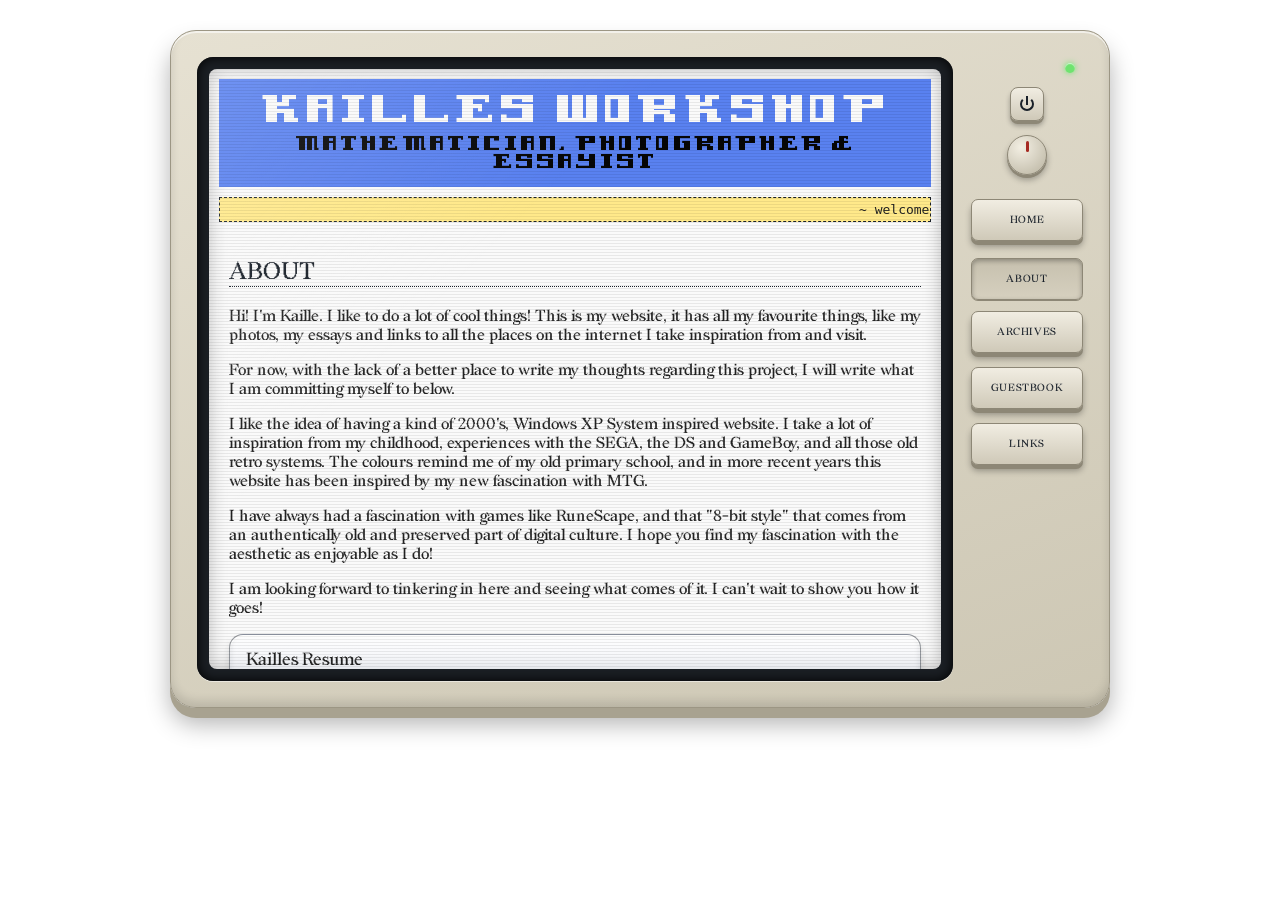
==== about.html @ 294097de "Archive Overhaul v1.0" ====
<!DOCTYPE html>
<html lang="en">
  <head>
    <meta charset="UTF-8">
    <meta name="viewport" content="width=device-width, initial-scale=1">
    <title>About - KAILLES WORKSHOP</title>
    <script>try{var s=localStorage.getItem("dark-mode");if(s==="1")document.documentElement.classList.add("dark");var o=localStorage.getItem("screen-off");if(o==="1")document.documentElement.classList.add("off");}catch(e){}</script>
    <link rel="stylesheet" href="style.css">
    <script src="script.js"></script>
  </head>
  <body>

    <div id="monitor">

      <div id="bezel">
        <div id="page">

          <div id="header">
            <h1>KAILLES WORKSHOP</h1>
            <p class="tagline">mathematician, photographer &amp; essayist</p>
          </div>

          <marquee>~ welcome to my corner of the internet ~ under construction ~ please stand by for further instructions ~</marquee>

          <div id="main">
          <h2>ABOUT</h2>
          <p>Hi! I'm Kaille. I like to do a lot of cool things!
              This is my website, it has all my favourite things, like my photos, my essays
              and links to all the places on the internet I take inspiration from and visit.
            </p>

            <p>
              For now, with the lack of a better place to write my thoughts regarding this project,
              I will write what I am committing myself to below.
            </p>

            <p>
              I like the idea of having a kind of 2000's, Windows XP System inspired website. I take a lot of
              inspiration from my childhood, experiences with the SEGA, the DS and GameBoy, and all those
              old retro systems. The colours remind me of my old primary school, and in more recent years
              this website has been inspired by my new fascination with MTG.
            </p>

            <p>
              I have always had a fascination with games like RuneScape, and that "8-bit style" that
              comes from an authentically old and preserved part of digital culture. I hope you find
              my fascination with the aesthetic as enjoyable as I do!
            </p>

            <p>
              I am looking forward to tinkering in here and seeing what comes of it. I can't wait
              to show you how it goes!
            </p>


            <div class="card">
  <h3 class="card-title">Kailles Resume</h3>
  <p class="card-desc">Check out my resume</p>
  <div class="card-foot">
    <a class="card-file" href="files/Kaille-Giitsidis-Resume.pdf" download>Kaille-Giitsidis-Resume.pdf</a>
    <a class="card-view" href="files/Kaille-Giitsidis-Resume.pdf" target="_blank" rel="noopener">VIEW</a>
  </div>
</div>


          <!-- Add more here. To start a new section, copy this:
          <h2>SECTION TITLE</h2>
          <p>Your text.</p>
          -->
        
          </div>

          <div id="footer">
            <p>&copy; 2026 Kaille Giitsidis</p>
          </div>

        </div>
      </div>

      <nav id="panel" aria-label="Main">
        <span class="light" aria-hidden="true"></span>
        <button type="button" id="power" aria-label="Screen power" aria-pressed="true"></button>
        <span class="knob" aria-hidden="true"></span>
        <a href="index.html">HOME</a>
        <a href="about.html" aria-current="page">ABOUT</a>
        <a href="archives.html">ARCHIVES</a>
        <a href="guestbook.html">GUESTBOOK</a>
        <a href="links.html">LINKS</a>
      </nav>

    </div>

  </body>
</html>
---- style.css ----
@font-face {
  font-family: 'LL Baguio';
  src: url('fonts/LL_BAGUIO.ttf') format('truetype');
  font-weight: normal;
  font-style: normal;
}

@font-face {
  font-family: 'Redaction 35';
  src: url('fonts/Redaction35-Regular.ttf') format('truetype');
  font-weight: normal;
  font-style: normal;
}

body {
  font-family: 'Redaction 35', Georgia, serif;
  font-weight: 400;
  color: #222;
  background: #ffffff;
  margin: 0;
  padding: 30px 20px;
  transition: background 0.25s ease, color 0.25s ease;
}

/* ---------- MONITOR CASING ---------- */

#monitor {
  display: flex;
  gap: 18px;
  box-sizing: border-box;
  max-width: 940px;
  margin: 0 auto;
  padding: 26px;
  background: linear-gradient(160deg, #e6e1d2 0%, #cdc7b4 100%);
  border: 1px solid #9c9684;
  border-radius: 26px;
  box-shadow:
    inset 0 2px 0 rgba(255, 255, 255, 0.6),
    inset 0 -6px 10px rgba(0, 0, 0, 0.12),
    0 10px 0 #a8a290,
    0 16px 24px rgba(0, 0, 0, 0.3);
  transition: background 0.25s ease, border-color 0.25s ease, box-shadow 0.25s ease;
}

/* the dark frame around the screen */
#bezel {
  flex: 1;
  min-width: 0;
  padding: 12px;
  background: #1b1f24;
  border-radius: 16px;
  box-shadow:
    inset 0 0 12px #000,
    0 1px 0 rgba(255, 255, 255, 0.5);
}

/* the screen itself: content scrolls in here */
#page {
  position: relative;
  height: 600px;
  overflow-y: auto;
  box-sizing: border-box;
  background: #fafafa;
  border-radius: 8px;
  padding: 10px;
  box-shadow: inset 0 0 18px rgba(0, 0, 0, 0.25);
  transition: background 0.25s ease;
}

/* ---------- SIDE PANEL (NAV BUTTONS) ---------- */

#panel {
  width: 112px;
  flex-shrink: 0;
  display: flex;
  flex-direction: column;
  align-items: stretch;
  gap: 14px;
  padding-top: 6px;
}

.light {
  align-self: flex-end;
  width: 10px;
  height: 10px;
  margin-right: 8px;
  border-radius: 50%;
  background: #6fe36f;
  box-shadow: 0 0 6px #6fe36f, inset 0 1px 1px rgba(255, 255, 255, 0.7);
}

.knob {
  align-self: center;
  width: 38px;
  height: 38px;
  margin-bottom: 10px;
  border-radius: 50%;
  background: radial-gradient(circle at 35% 30%, #f3efe3, #b9b3a0);
  border: 1px solid #8d8776;
  box-shadow: 0 3px 0 #8d8776, 0 5px 6px rgba(0, 0, 0, 0.3);
  position: relative;
  cursor: pointer;
  padding: 0;
  transition: background 0.2s ease, box-shadow 0.2s ease, transform 0.1s ease;
}

.knob::after {
  content: '';
  position: absolute;
  left: 50%;
  top: 5px;
  width: 3px;
  height: 11px;
  margin-left: -1.5px;
  background: #a62a22;
  border-radius: 2px;
  transition: background 0.2s ease;
}

.knob:hover {
  background: radial-gradient(circle at 35% 30%, #fbf9f2, #cfc9b8);
}

/* knob held/pressed: depresses and red line turns black */
.knob:active,
.knob.pressed {
  transform: translateY(2px);
  box-shadow: 0 1px 0 #8d8776, inset 0 2px 4px rgba(0, 0, 0, 0.3);
}

.knob:active::after,
.knob.pressed::after {
  background: #000;
}

/* when dark mode is on, the knob's line stays black */
.dark .knob::after {
  background: #000;
}

.knob:focus-visible {
  outline: 3px solid #5981f0;
  outline-offset: 3px;
}

#panel a {
  display: block;
  padding: 14px 4px;
  text-align: center;
  font-family: 'Redaction 35', Helvetica, Arial, sans-serif;
  font-size: 0.65rem;
  letter-spacing: 0.06em;
  color: #192029;
  text-decoration: none;
  background: linear-gradient(#f1ede2, #cfc9b8);
  border: 1px solid #8d8776;
  border-radius: 7px;
  box-shadow: 0 4px 0 #8d8776, 0 6px 6px rgba(0, 0, 0, 0.3);
}

#panel a:hover {
  background: linear-gradient(#fbf9f2, #d9d3c2);
}

#panel a:active,
#panel a.pressed,
#panel a[aria-current="page"] {
  transform: translateY(3px);
  background: linear-gradient(#c6c0ae, #d6d0bf);
  box-shadow: 0 1px 0 #8d8776, inset 0 2px 5px rgba(0, 0, 0, 0.3);
}

#panel a:focus-visible {
  outline: 3px solid #5981f0;
  outline-offset: 3px;
}

/* ---------- SCREEN CONTENT ---------- */

#header {
  text-align: center;
  background: #5981f0;
  color: #fafafa;
  padding: 15px;
  overflow-wrap: anywhere;
}

#header h1 {
  color: #fafafa;
  margin: 0;
  font-size: clamp(1rem, 6vw, 2rem);
}

h1 {
  font-family: 'LL Baguio', Helvetica, Arial, sans-serif;
  font-synthesis: none;
  font-weight: normal;
  text-transform: uppercase;
  letter-spacing: 0.2em;
}

.tagline {
  font-family: 'LL Baguio', Helvetica, Arial, sans-serif;
  font-synthesis: none;
  font-style: normal;
  color: #060606;
  letter-spacing: 0.2em;
  text-transform: uppercase;
  margin: 5px 0 0 0;
  font-size: clamp(0.6rem, 3vw, 1rem);
}

marquee {
  background: #ffe98a;
  border: 1px dashed #192029;
  padding: 4px;
  margin: 10px 0;
  font-family: monospace;
}

#main {
  padding: 0 10px;
}

h2 {
  font-family: 'Redaction 35', Georgia, serif;
  font-synthesis: none;
  font-weight: normal;
  color: #192029;
  border-bottom: 1px dotted #192029;
}

a {
  color: #192029;
}


/*galley*/

#main img, #main iframe {
  max-width: 100%;
}

.gallery {
  columns: 2;
  column-gap: 24px;
}

.gallery figure {
  break-inside: avoid;
  margin: 0 0 24px 0;
  padding: 10px;
  background: #fff;
  border: 1px solid #192029;
  box-shadow: 3px 3px 0 #192029;
}

.gallery img {
  display: block;
  width: 100%;
  height: auto;
}

.gallery figcaption {
  font-family: monospace;
  font-size: 0.75rem;
  line-height: 1.4;
  margin-top: 8px;
}

html.dark .gallery figure {
  background: #111;
  border-color: #6a6a6a;
  box-shadow: 3px 3px 0 #6a6a6a;
}

#footer {
  text-align: center;
  font-size: 0.8em;
  border-top: 1px solid #192029;
  margin-top: 15px;
}

/* ---------- ARCHIVE TABS ---------- */

.tabs {
  display: flex;
  flex-wrap: wrap;
  gap: 4px;
  margin: 0 0 14px 0;
  padding: 0;
  border-bottom: 1px solid #192029;
  list-style: none;
}

.tabs li {
  margin: 0;
}

.tabs a {
  display: block;
  padding: 6px 12px;
  font-family: 'LL Baguio', Helvetica, Arial, sans-serif;
  font-size: 0.65rem;
  letter-spacing: 0.08em;
  text-decoration: none;
  text-transform: uppercase;
  color: #192029;
  background: #e3ded0;
  border: 1px solid #192029;
  border-bottom: none;
  border-radius: 6px 6px 0 0;
  margin-bottom: -1px;
}

.tabs a:hover {
  background: #f1ede2;
}

.tabs a[aria-current="page"] {
  background: #ffffff;
  font-weight: bold;
  padding-bottom: 7px;
}

/* ---------- GUESTBOOK PAGE ---------- */

.guestbook form {
  margin: 0 0 15px 0;
}

.guestbook label {
  display: block;
  margin-top: 10px;
}

.guestbook input[type="text"],
.guestbook textarea {
  width: 100%;
  box-sizing: border-box;
  font-family: inherit;
  font-size: 1rem;
  padding: 6px;
  border: 1px solid #192029;
  background: #fff;
  color: inherit;
}

.guestbook button {
  margin-top: 12px;
  font-family: inherit;
  font-size: 1rem;
  padding: 6px 14px;
  border: 1px solid #192029;
  background: #dfe9f1;
  color: #192029;
  cursor: pointer;
}

.guestbook button:hover {
  background: #fff;
}

.small {
  font-size: 0.8em;
}

.entry {
  border-bottom: 1px dotted #192029;
  padding: 8px 0;
}

.entry p {
  margin: 4px 0;
}

.back {
  margin: 0 0 10px 0;
  font-size: 0.9em;
}

/* ---------- POWER BUTTON ---------- */

#power {
  position: relative;
  align-self: center;
  width: 34px;
  height: 34px;
  padding: 0;
  cursor: pointer;
  background: linear-gradient(#f1ede2, #cfc9b8);
  border: 1px solid #8d8776;
  border-radius: 8px;
  box-shadow: 0 3px 0 #8d8776, 0 5px 5px rgba(0, 0, 0, 0.3);
}

#power::before {
  content: '';
  position: absolute;
  left: 50%;
  top: 50%;
  width: 14px;
  height: 14px;
  margin: -7px 0 0 -7px;
  box-sizing: border-box;
  border: 2px solid #192029;
  border-top-color: transparent;
  border-radius: 50%;
}

#power::after {
  content: '';
  position: absolute;
  left: 50%;
  top: 8px;
  width: 2px;
  height: 9px;
  margin-left: -1px;
  background: #192029;
}

#power:active {
  transform: translateY(2px);
  box-shadow: 0 1px 0 #8d8776, inset 0 2px 4px rgba(0, 0, 0, 0.3);
}

#power:focus-visible {
  outline: 3px solid #5981f0;
  outline-offset: 3px;
}

/* ---------- SCREEN EFFECTS ---------- */

#bezel {
  position: relative;
}

#bezel::after {
  content: '';
  position: absolute;
  inset: 12px;
  border-radius: 8px;
  pointer-events: none;
  background:
    repeating-linear-gradient(to bottom,
      rgba(0, 0, 0, 0.07) 0, rgba(0, 0, 0, 0.07) 1px,
      transparent 1px, transparent 3px),
    linear-gradient(135deg, rgba(255, 255, 255, 0.14), transparent 35%);
}

/* boot-up: faster now (0.25s) */
#page {
  animation: boot 0.25s ease-out;
}

@keyframes boot {
  0%   { transform: scale(0.6, 0.01); filter: brightness(3); }
  45%  { transform: scale(1, 0.01);   filter: brightness(3); }
  100% { transform: none;             filter: none; }
}

/* screen switched off with the power button */
.off #page {
  background: #0b0c0d;
  box-shadow: none;
  overflow: hidden;
}

.off #page > * {
  visibility: hidden;
}

.off #bezel::after {
  background: linear-gradient(135deg, rgba(255, 255, 255, 0.08), transparent 35%);
}

.off .light {
  background: #4a4f4a;
  box-shadow: none;
}

@media (prefers-reduced-motion: reduce) {
  #page {
    animation: none;
  }
}

/* ---------- DARK MODE ---------- */

/* whole web page behind the monitor */
.dark body {
  background: #000000;
  color: #d8d8d8;
}

/* monitor casing goes silvery grey */
.dark #monitor {
  background: linear-gradient(160deg, #b8bcc2 0%, #8d9197 100%);
  border-color: #4a4d52;
  box-shadow:
  inset 0 2px 0 rgba(255, 255, 255, 0.55),
  inset 0 -6px 10px rgba(0, 0, 0, 0.25),
  0 10px 0 #5f6368,
  0 16px 24px rgba(0, 0, 0, 0.6);
}

/* the screen content goes black */
.dark #page {
  background: #000000;
  color: #d8d8d8;
}

.dark #page h1,
.dark #page h2 {
  color: #e8e8e8;
}

.dark #page h2 {
  border-bottom-color: #6a6a6a;
}

.dark #page a {
  color: #9db8ff;
}

.dark #page #footer {
  border-top-color: #6a6a6a;
}

.dark #header {
  background: #1f2a4a;
}

.dark marquee {
  background: #3a3410;
  border-color: #e8e8e8;
  color: #f0e6a0;
}

.dark .tabs {
  border-bottom-color: #6a6a6a;
}

.dark .tabs a {
  color: #d8d8d8;
  background: #1a1a1a;
  border-color: #6a6a6a;
}

.dark .tabs a:hover {
  background: #2a2a2a;
}

.dark .tabs a[aria-current="page"] {
  background: #000000;
  color: #ffffff;
}

.dark .guestbook input[type="text"],
.dark .guestbook textarea {
  background: #111;
  color: #e8e8e8;
  border-color: #6a6a6a;
}

.dark .guestbook button {
  background: #1f2a4a;
  color: #e8e8e8;
  border-color: #6a6a6a;
}

.dark .guestbook button:hover {
  background: #2a3a5a;
}

.dark .entry {
  border-bottom-color: #6a6a6a;
}

/* ---------- PHONES ---------- */

@media (max-width: 700px) {
  body {
    padding: 12px 8px;
  }

  .gallery { columns: 1; }

  h1, .tagline {
    letter-spacing: 0.08em;
  }

  #monitor {
    flex-direction: column;
    padding: 14px;
    border-radius: 18px;
  }

  #page {
    height: 70vh;
  }

  #panel {
    width: auto;
    flex-direction: row;
    flex-wrap: wrap;
    align-items: center;
    justify-content: center;
    gap: 10px;
  }

  .light {
    display: none;
  }

  .knob {
    display: block;
    flex: none;
    width: 34px;
    height: 34px;
    margin: 0;
  }

  #power {
    flex: none;
  }

  #panel a {
    flex: 1 1 70px;
    padding: 10px 4px;
  }
}

/* ---- Shelf (books and films) ---- */
.shelf {
  display: grid;
  grid-template-columns: repeat(auto-fill, minmax(140px, 1fr));
  gap: 20px;
}

.item .cover {
  display: flex;
  align-items: center;
  justify-content: center;
  width: 100%;
  aspect-ratio: 2 / 3;
  box-sizing: border-box;
  object-fit: cover;
  border: 1px solid #192029;
  box-shadow: 3px 3px 0 #192029;
  background: #dfe9f1;
  font-family: monospace;
  font-size: 0.7rem;
  text-align: center;
}

.item p {
  margin: 4px 0 0 0;
}

.item-title {
  margin-top: 10px !important;
  font-weight: bold;
}

.item-by,
.item-meta,
.item-note {
  font-family: monospace;
  font-size: 0.75rem;
  line-height: 1.4;
}

html.dark .item .cover {
  background: #1f2a4a;
  border-color: #6a6a6a;
  box-shadow: 3px 3px 0 #6a6a6a;
}

@media (max-width: 700px) {
  .binder label { padding: 4px 8px; }
}

/* ---- Binder (horizontal tabs) ---- */
.binder {
  display: grid;
  grid-template-columns: repeat(4, auto) 1fr;  /* 4 tabs + filler */
  margin: 1em 0;
  text-align: left;
}

/* hide the radios but keep them keyboard-focusable */
.binder input {
  position: absolute;
  opacity: 0;
  pointer-events: none;
}

.binder label {
  grid-row: 1;
  padding: 4px 18px;
  cursor: pointer;
  font-weight: bold;
  border: 2px solid currentColor;
  border-bottom: none;
  border-radius: 8px 8px 0 0;
  margin-right: 3px;
  background: #f3d96b;              /* placeholder yellow */
  color: #222;
}

.binder label:nth-of-type(1) { grid-column: 1; }
.binder label:nth-of-type(2) { grid-column: 2; }
.binder label:nth-of-type(3) { grid-column: 3; }
.binder label:nth-of-type(4) { grid-column: 4; }

.binder .sheet {
  display: none;
  grid-row: 2;
  grid-column: 1 / -1;
  padding: 12px 16px;
  border: 2px solid currentColor;
  background: #fffdf2;              /* placeholder paper colour */
  color: #222;
}

/* active tab + its sheet */
.binder input:checked + label {
  background: #fffdf2;
  position: relative;
  top: 2px;                         /* tab "merges" into the sheet */
}
.binder input:checked + label + .sheet { display: block; }

/* keyboard focus */
.binder input:focus-visible + label { outline: 2px dashed currentColor; }

/* dark mode */
html.dark .binder label { background: #b8a24a; }
html.dark .binder input:checked + label,
html.dark .binder .sheet { background: #2b2b2b; color: #eee; }

/* ---- Archives drawer buttons ---- */
.drawers {
  display: flex;
  flex-direction: column;
  gap: 14px;
  margin: 1em 0;
}

.drawers a {
  display: block;
  padding: 12px 16px;
  color: #222;
  text-decoration: none;
  background: #f3d96b;
  border: 2px solid #192029;
  border-radius: 8px;
  box-shadow: 0 4px 0 #192029;
}

.drawers a:hover {
  background: #fffdf2;
}

.drawers a:active {
  transform: translateY(3px);
  box-shadow: 0 1px 0 #192029;
}

.drawers strong {
  display: block;
  letter-spacing: 0.06em;
}

.drawers span {
  font-size: 0.85rem;
}

.dark #page .drawers a {
  color: #111;
  background: #b8a24a;
  border-color: #6a6a6a;
  box-shadow: 0 4px 0 #6a6a6a;
}

.dark #page .drawers a:hover {
  color: #eee;
  background: #2b2b2b;
}

/* ---- Cards (resume, projects, other documents) ---- */
.card {
  display: flex;
  flex-direction: column;
  gap: 6px;
  box-sizing: border-box;
  margin: 1em 0;
  padding: 14px 16px;
  background: linear-gradient(rgba(255, 255, 255, 0.55), rgba(89, 129, 240, 0.14));
  border: 1px solid rgba(25, 32, 41, 0.45);
  border-radius: 14px;
  box-shadow:
    inset 0 2px 0 rgba(255, 255, 255, 0.8),
    inset 0 -4px 6px rgba(25, 32, 41, 0.12),
    0 4px 0 rgba(25, 32, 41, 0.35),
    0 6px 8px rgba(0, 0, 0, 0.15);
  backdrop-filter: blur(3px);
}

.card-title {
  margin: 0;
  font-size: 1.1rem;
  font-weight: normal;
  font-synthesis: none;
}

.card-desc {
  flex: 1;
  margin: 0;
}

.card-foot {
  display: flex;
  flex-wrap: wrap;
  align-items: center;
  justify-content: space-between;
  gap: 8px;
  margin-top: 10px;
}

.card-file {
  font-family: monospace;
  font-size: 0.75rem;
  overflow-wrap: anywhere;
}

.card-view {
  padding: 5px 14px;
  font-size: 0.7rem;
  letter-spacing: 0.06em;
  text-decoration: none;
  color: #192029;
  background: linear-gradient(#f1ede2, #cfc9b8);
  border: 1px solid #8d8776;
  border-radius: 7px;
  box-shadow: 0 3px 0 #8d8776;
}

.card-view:hover {
  background: linear-gradient(#fbf9f2, #d9d3c2);
}

.card-view:active {
  transform: translateY(2px);
  box-shadow: 0 1px 0 #8d8776;
}

/* project grid: 4 across, then 2, then 1 on phones */
.card-grid {
  display: grid;
  grid-template-columns: repeat(4, 1fr);
  gap: 16px;
  margin: 1em 0;
}

.card-grid .card {
  margin: 0;
}

@media (max-width: 900px) {
  .card-grid { grid-template-columns: repeat(2, 1fr); }
}

@media (max-width: 700px) {
  .card-grid { grid-template-columns: 1fr; }
}

/* dark mode */
.dark #page .card {
  background: linear-gradient(rgba(255, 255, 255, 0.1), rgba(157, 184, 255, 0.1));
  border-color: rgba(255, 255, 255, 0.3);
  box-shadow:
    inset 0 2px 0 rgba(255, 255, 255, 0.2),
    inset 0 -4px 6px rgba(0, 0, 0, 0.4),
    0 4px 0 rgba(255, 255, 255, 0.15);
}

.dark #page a.card-view {
  color: #192029;
}
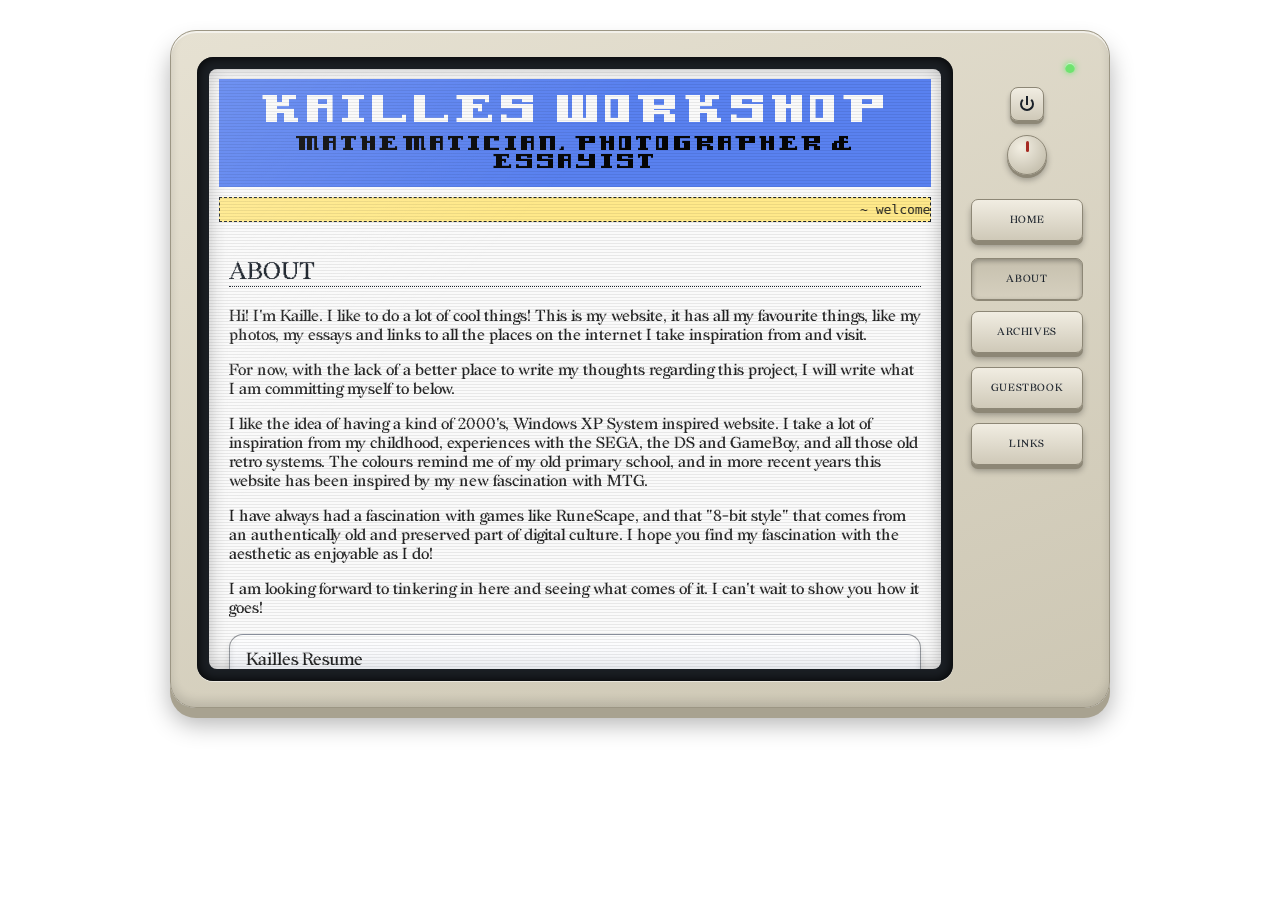
==== commit 10ede406: "Archive Overhaul v1.2" ====
--- a/about.html
+++ b/about.html
@@ -57,8 +57,17 @@
   <h3 class="card-title">Kailles Resume</h3>
   <p class="card-desc">Check out my resume</p>
   <div class="card-foot">
-    <a class="card-file" href="files/Kaille-Giitsidis-Resume.pdf" download>Kaille-Giitsidis-Resume.pdf</a>
-    <a class="card-view" href="files/Kaille-Giitsidis-Resume.pdf" target="_blank" rel="noopener">VIEW</a>
+    <a class="card-file" href="files/KAILLE_GIITSIDIS_S_RESUME.pdf" download>KAILLE_GIITSIDIS_S_RESUME.pdf</a>
+    <a class="card-view" href="files/KAILLE_GIITSIDIS_S_RESUME.pdf" target="_blank" rel="noopener">VIEW</a>
+  </div>
+</div>
+
+<div class="card">
+  <h3 class="card-title">Kailles Transcript</h3>
+  <p class="card-desc">Check out my transcript</p>
+  <div class="card-foot">
+    <a class="card-file" href="files/KAILLE_GIITSIDIS_TRANSCRIPT.pdf" download>KAILLE_GIITSIDIS_TRANSCRIPT.pdf</a>
+    <a class="card-view" href="files/KAILLE_GIITSIDIS_TRANSCRIPT.pdf" target="_blank" rel="noopener">VIEW</a>
   </div>
 </div>
 
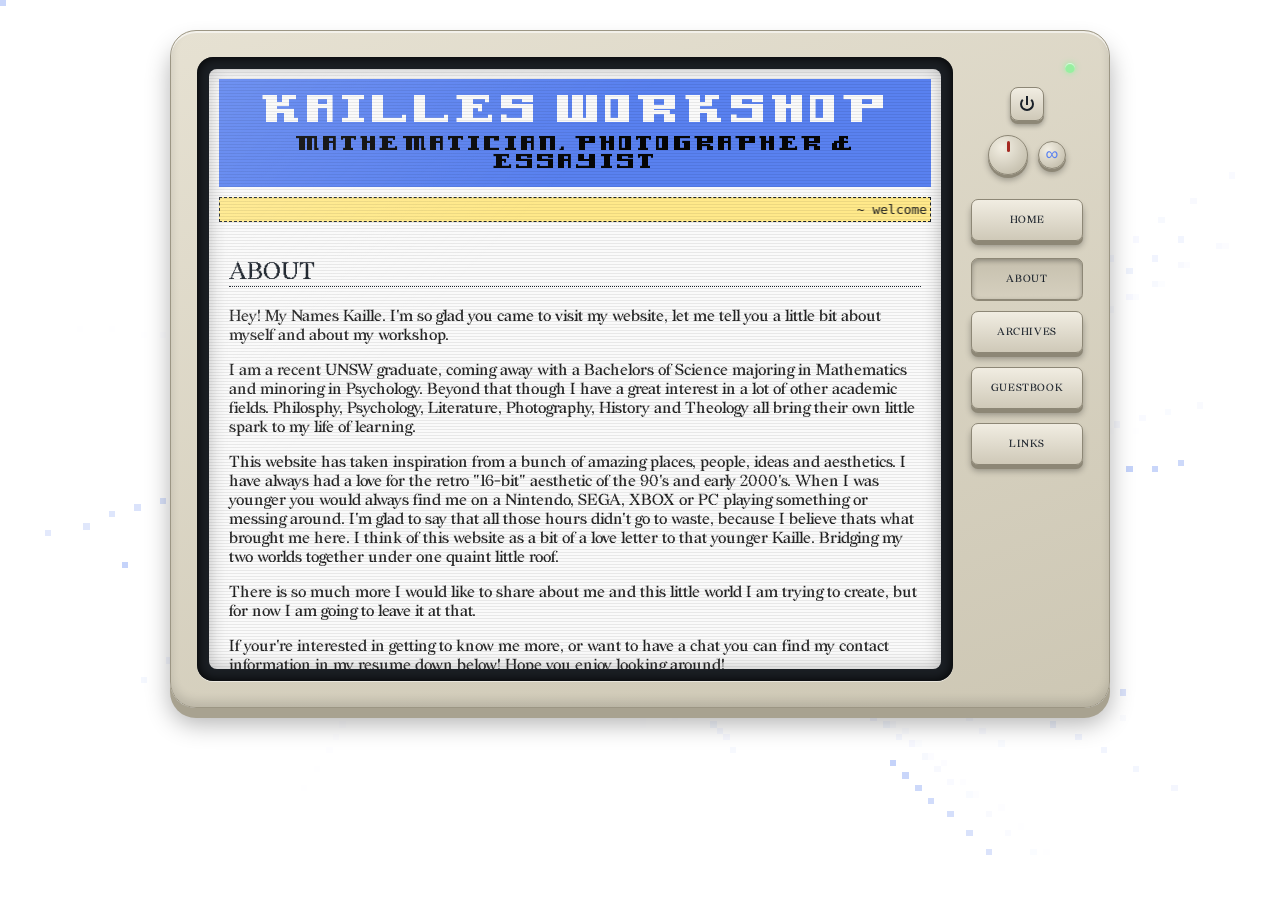
==== commit a9ac67f6: "Background Design Overhaul v1.0" ====
--- a/about.html
+++ b/about.html
@@ -7,12 +7,14 @@
     <script>try{var s=localStorage.getItem("dark-mode");if(s==="1")document.documentElement.classList.add("dark");var o=localStorage.getItem("screen-off");if(o==="1")document.documentElement.classList.add("off");}catch(e){}</script>
     <link rel="stylesheet" href="style.css">
     <script src="script.js"></script>
+    <script src="bg.js" defer></script>
   </head>
   <body>
-
+<canvas id="bg"></canvas>
     <div id="monitor">
 
       <div id="bezel">
+        <canvas id="screenflow"></canvas>
         <div id="page">
 
           <div id="header">
@@ -24,6 +26,39 @@
 
           <div id="main">
           <h2>ABOUT</h2>
+
+
+<p> Hey! My Names Kaille. I'm so glad you came to visit my website, let me tell you
+  a little bit about myself and about my workshop.
+</p>
+
+<p>I am a recent UNSW graduate, coming away with a Bachelors of Science majoring in 
+  Mathematics and minoring in Psychology. Beyond that though I have a great interest
+  in a lot of other academic fields. Philosphy, Psychology, Literature, Photography,
+  History and Theology all bring their own little spark to my life of learning.
+</p>
+
+<p>This website has taken inspiration from a bunch of amazing places, people, ideas
+  and aesthetics. I have always had a love for the retro "16-bit" aesthetic of the 90's
+ and early 2000's. When I was younger you would always find me on a Nintendo, SEGA, XBOX 
+ or PC playing something or messing around. I'm glad to say that all those hours didn't go to waste,
+ because I believe thats what brought me here. I think of this website as a bit of a love letter
+to that younger Kaille. Bridging my two worlds together under one quaint little roof.</p>
+
+<p>There is so much more I would like to share about me and this little world I am trying
+  to create, but for now I am going to leave it at that.
+</p>
+
+<p>If your're interested in getting to know me more, or want to have a chat you can find my
+  contact information in my resume down below! Hope you enjoy looking around!
+</p>
+
+
+
+
+
+<!--
+
           <p>Hi! I'm Kaille. I like to do a lot of cool things!
               This is my website, it has all my favourite things, like my photos, my essays
               and links to all the places on the internet I take inspiration from and visit.
@@ -51,6 +86,9 @@
               I am looking forward to tinkering in here and seeing what comes of it. I can't wait
               to show you how it goes!
             </p>
+
+-->
+
 
 
             <div class="card">
@@ -89,7 +127,10 @@
       <nav id="panel" aria-label="Main">
         <span class="light" aria-hidden="true"></span>
         <button type="button" id="power" aria-label="Screen power" aria-pressed="true"></button>
-        <span class="knob" aria-hidden="true"></span>
+        <div class="controls">
+  <span class="knob" aria-hidden="true"></span>
+  <button type="button" id="fx" aria-label="Background animation" aria-pressed="true" title="Toggle background animation">∞</button>
+</div>
         <a href="index.html">HOME</a>
         <a href="about.html" aria-current="page">ABOUT</a>
         <a href="archives.html">ARCHIVES</a>
--- a/style.css
+++ b/style.css
@@ -85,8 +85,8 @@
   height: 10px;
   margin-right: 8px;
   border-radius: 50%;
-  background: #6fe36f;
-  box-shadow: 0 0 6px #6fe36f, inset 0 1px 1px rgba(255, 255, 255, 0.7);
+  background: #97efa0;
+  box-shadow: 0 0 6px #97efa0, inset 0 1px 1px rgba(255, 255, 255, 0.7);
 }
 
 .knob {
@@ -433,9 +433,11 @@
 
 #bezel {
   position: relative;
+  overflow:hidden;
 }
 
 #bezel::after {
+    z-index: 2;
   content: '';
   position: absolute;
   inset: 12px;
@@ -583,6 +585,8 @@
   body {
     padding: 12px 8px;
   }
+
+  .controls { margin: 0; }
 
   .gallery { columns: 1; }
 
@@ -888,4 +892,145 @@
 
 .dark #page a.card-view {
   color: #192029;
-}+}
+
+.lightbox {
+  position: fixed;
+  inset: 0;                      /* stretch to all four screen edges */
+  background: rgba(0, 0, 0, 0.8); /* the darkening */
+  display: flex;
+  align-items: center;
+  justify-content: center;
+  opacity: 0;
+  pointer-events: none;          /* invisible and unclickable while closed */
+  transition: opacity 0.25s ease;
+  z-index: 1000;
+}
+.lightbox.open {
+  opacity: 1;
+  pointer-events: auto;
+}
+
+.lightbox-frame {
+  position: relative;            /* lets the X anchor to this frame */
+  margin: 0;
+  background: #fff;
+  padding: 16px 16px 56px;       /* thick bottom = polaroid look + room for X */
+  max-width: 92vw;
+  max-height: 92vh;
+  display: flex;
+  flex-direction: column;
+  transform: scale(0.85);
+  transition: transform 0.25s ease;
+}
+.lightbox.open .lightbox-frame {
+  transform: scale(1);           /* the "expand" animation */
+}
+
+.lightbox-frame img {
+  max-width: 100%;
+  max-height: calc(92vh - 90px); /* leaves room for padding + caption */
+  object-fit: contain;
+  display: block;
+  margin: 0 auto;
+}
+
+.lightbox-frame figcaption {
+  font-family: monospace;
+  margin-top: 10px;
+}
+
+.lightbox-close {
+  position: absolute;
+  right: 10px;
+  bottom: 10px;                  /* sits in the thick bottom border */
+  width: 28px;
+  height: 28px;
+  background: #c0392b;
+  color: #fff;
+  border: 2px outset #e57368;    /* bevel to match your buttons */
+  cursor: pointer;
+  font-size: 18px;
+  line-height: 1;
+  padding: 0;
+}
+.lightbox-close:active {
+  border-style: inset;
+}
+
+#bg {
+  position: fixed;
+  inset: 0;               /* stretch to all four edges */
+  width: 100%;
+  height: 100%;
+  z-index: -1;            /* behind everything */
+  image-rendering: pixelated;
+  opacity: 0.35;          /* keeps text readable */
+}
+
+#screenflow {
+  position: absolute;
+  inset: 12px;                      /* same as the bezel padding, so it sits exactly on the screen */
+  width: calc(100% - 24px);
+  height: calc(100% - 24px);
+  border-radius: 8px;               /* matches #page */
+  z-index: 1;                       /* above the black #page */
+  image-rendering: pixelated;
+  pointer-events: none;
+  opacity: 0;
+
+}
+.off #screenflow {
+  opacity: 1;
+  transition: opacity 1.5s ease 0.02s;   /* fade in after shutdown */
+}
+
+
+.controls {
+  display: flex;
+  align-items: center;
+  justify-content: center;
+  gap: 10px;
+  margin-bottom: 10px;
+}
+.controls .knob { margin: 0; }
+
+#fx {
+  display: flex;
+  align-items: center;
+  justify-content: center;
+  width: 28px;
+  height: 28px;
+  padding: 0 0 2px;                  /* the 2px nudges the symbol up so it looks centred */
+  cursor: pointer;
+  font-size: 18px;
+  line-height: 1;
+  color: #5981f0;                    /* blue = animation on */
+  background: radial-gradient(circle at 35% 30%, #f3efe3, #b9b3a0);
+  border: 1px solid #8d8776;
+  border-radius: 50%;                /* makes it a circle */
+  box-shadow: 0 3px 0 #8d8776, 0 5px 6px rgba(0, 0, 0, 0.3);
+  transition: background 0.2s ease, box-shadow 0.2s ease, transform 0.1s ease, color 0.2s ease;
+}
+
+#fx:hover {
+  background: radial-gradient(circle at 35% 30%, #fbf9f2, #cfc9b8);
+}
+
+#fx:active,
+#fx.pressed {                        /* pressed in only while clicked */
+  transform: translateY(2px);
+  box-shadow: 0 1px 0 #8d8776, inset 0 2px 4px rgba(0, 0, 0, 0.3);
+}
+
+#fx[aria-pressed="false"] {
+  color: #000;                       /* black = animation off */
+}
+
+#fx:focus-visible {
+  outline: 3px solid #5981f0;
+  outline-offset: 3px;
+}
+
+.noflow #bg,
+.noflow #screenflow { display: none; }
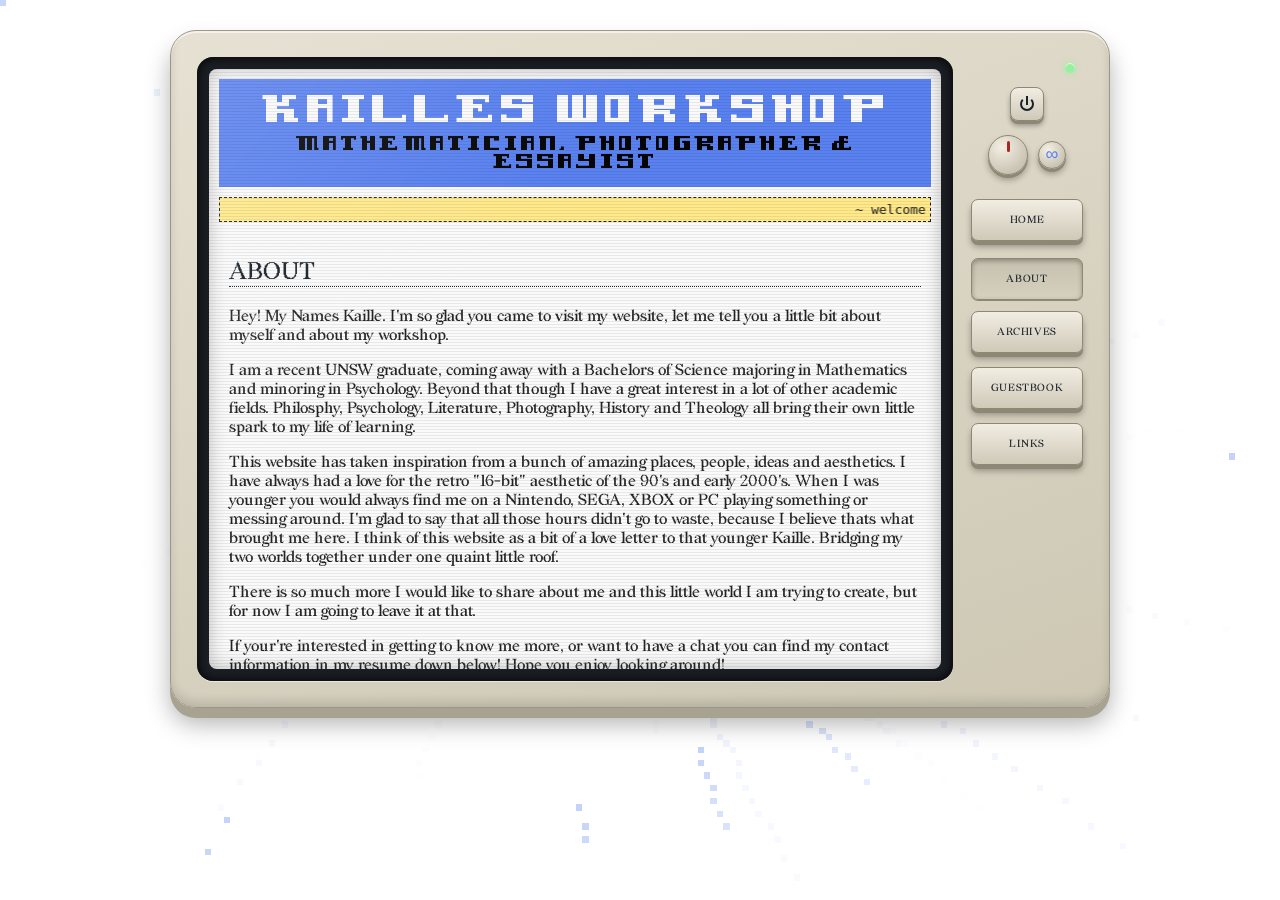
==== commit 135c9c13: "Contact Footer v1.0" ====
--- a/about.html
+++ b/about.html
@@ -117,8 +117,9 @@
         
           </div>
 
-          <div id="footer">
-            <p>&copy; 2026 Kaille Giitsidis</p>
+         <div id="footer">
+            <p>~ giitsidiskaille@gmail.com ~</p>
+            <p>&copy; 2026 Kaille Giitsidis </p>
           </div>
 
         </div>
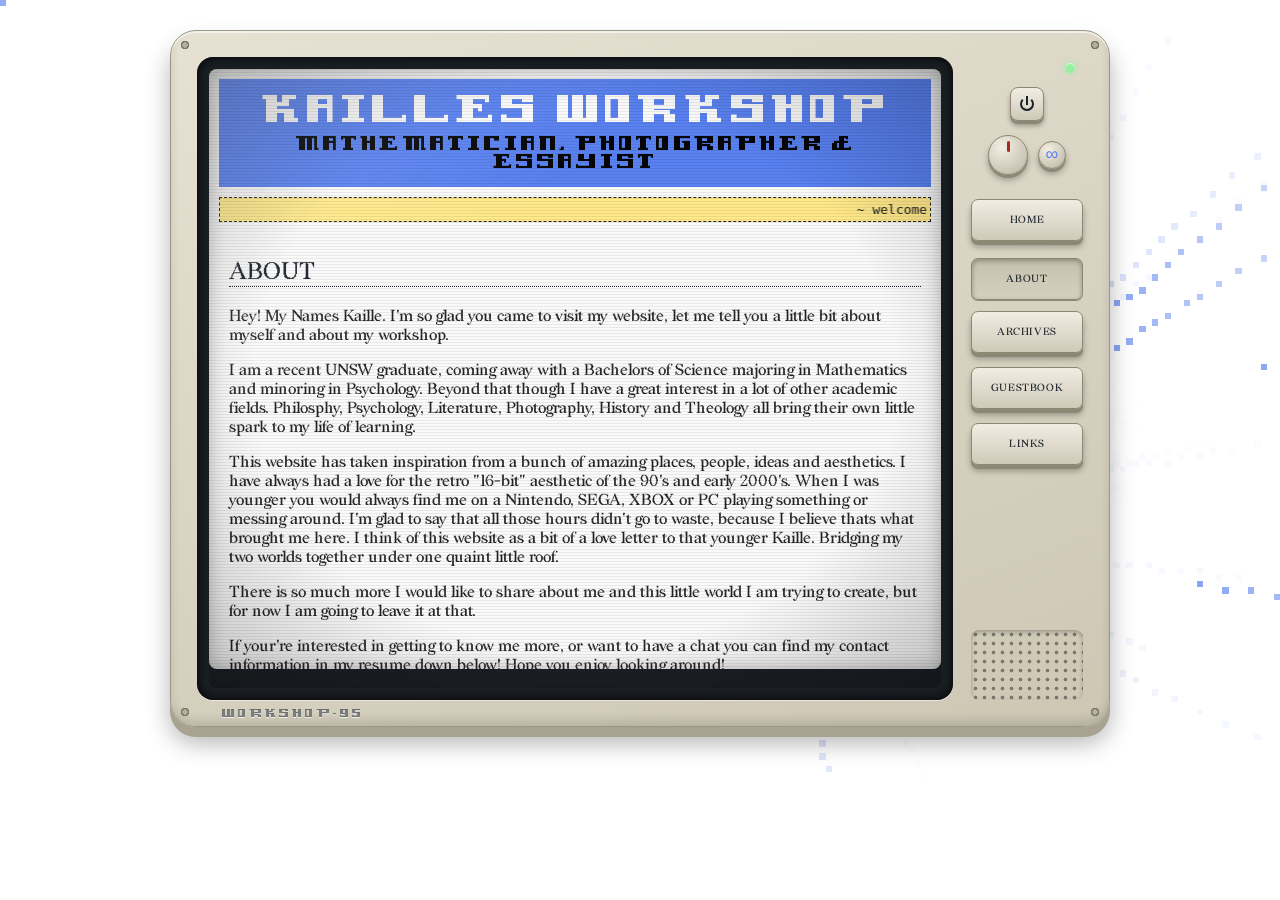
==== commit fb839b3b: "Background Overhaul v1.2" ====
--- a/about.html
+++ b/about.html
@@ -5,6 +5,7 @@
     <meta name="viewport" content="width=device-width, initial-scale=1">
     <title>About - KAILLES WORKSHOP</title>
     <script>try{var s=localStorage.getItem("dark-mode");if(s==="1")document.documentElement.classList.add("dark");var o=localStorage.getItem("screen-off");if(o==="1")document.documentElement.classList.add("off");}catch(e){}</script>
+    <link rel="icon" href="favicon.png">
     <link rel="stylesheet" href="style.css">
     <script src="script.js"></script>
     <script src="bg.js" defer></script>
--- a/style.css
+++ b/style.css
@@ -709,7 +709,7 @@
   border-bottom: none;
   border-radius: 8px 8px 0 0;
   margin-right: 3px;
-  background: #f3d96b;              /* placeholder yellow */
+  background: #ffe98a;              /* placeholder yellow */
   color: #222;
 }
 
@@ -740,7 +740,7 @@
 .binder input:focus-visible + label { outline: 2px dashed currentColor; }
 
 /* dark mode */
-html.dark .binder label { background: #b8a24a; }
+html.dark .binder label { background: #ffe98a; }
 html.dark .binder input:checked + label,
 html.dark .binder .sheet { background: #2b2b2b; color: #eee; }
 
@@ -757,7 +757,7 @@
   padding: 12px 16px;
   color: #222;
   text-decoration: none;
-  background: #f3d96b;
+  background: #ffe98a;
   border: 2px solid #192029;
   border-radius: 8px;
   box-shadow: 0 4px 0 #192029;
@@ -965,7 +965,7 @@
   height: 100%;
   z-index: -1;            /* behind everything */
   image-rendering: pixelated;
-  opacity: 0.35;          /* keeps text readable */
+  opacity: 0.7;          /* keeps text readable */
 }
 
 #screenflow {
@@ -1034,3 +1034,267 @@
 
 .noflow #bg,
 .noflow #screenflow { display: none; }
+/* =========================================================
+   ADDITIONS - paste at the very END of style.css
+   (later rules win, so these override earlier ones safely)
+   ========================================================= */
+
+/* ---------- 1. SCREEN GLASS: curved-corner vignette ---------- */
+/* same scanlines + shine as before, plus a soft dark edge. Change 0.22 for stronger/weaker. */
+#bezel::after {
+  background:
+    radial-gradient(ellipse at center, transparent 62%, rgba(0, 0, 0, 0.22) 100%),
+    repeating-linear-gradient(to bottom,
+      rgba(0, 0, 0, 0.07) 0, rgba(0, 0, 0, 0.07) 1px,
+      transparent 1px, transparent 3px),
+    linear-gradient(135deg, rgba(255, 255, 255, 0.14), transparent 35%);
+}
+
+/* ---------- 2. TV PAGE CHANGE ---------- */
+
+/* static noise layer, sits over the screen. Invisible normally. */
+#bezel::before {
+  content: '';
+  position: absolute;
+  inset: 12px;
+  border-radius: 8px;
+  z-index: 2;
+  pointer-events: none;
+  opacity: 0;
+  background-image: url("data:image/svg+xml;utf8,<svg xmlns='http://www.w3.org/2000/svg' width='160' height='160'><filter id='n'><feTurbulence type='fractalNoise' baseFrequency='0.9' numOctaves='2' stitchTiles='stitch'/><feColorMatrix type='saturate' values='0'/></filter><rect width='100%' height='100%' filter='url(%23n)'/></svg>");
+  animation: static-in 0.3s ease-out;      /* a flash of static as a new page arrives */
+}
+
+@keyframes static-in {
+  0%   { opacity: 0.55; }
+  100% { opacity: 0; }
+}
+
+@keyframes static-out {
+  0%   { opacity: 0; }
+  60%  { opacity: 0; }
+  100% { opacity: 0.55; }
+}
+
+/* leaving a page: screen collapses to a bright line (the boot animation in reverse) + static */
+html.leaving #page {
+  animation: shutdown 0.25s ease-in forwards;
+}
+
+html.leaving #bezel::before {
+  animation: static-out 0.3s ease-in forwards;
+}
+
+@keyframes shutdown {
+  0%   { transform: none;               filter: none; }
+  60%  { transform: scale(1, 0.01);     filter: brightness(3); }
+  100% { transform: scale(0.6, 0.01);   filter: brightness(3); }
+}
+
+/* no static on a powered-off screen */
+.off #bezel::before {
+  display: none;
+}
+
+/* ---------- 4. POWER OFF: CRT shutdown + fading LED ---------- */
+html.shutting #page {
+  animation: crt-off 0.65s ease-in forwards;
+}
+
+@keyframes crt-off {
+  0%   { transform: none;                filter: brightness(1); opacity: 1; }
+  45%  { transform: scale(1, 0.01);      filter: brightness(4); opacity: 1; }
+  80%  { transform: scale(0.05, 0.01);   filter: brightness(6); opacity: 1; }
+  100% { transform: scale(0, 0);         filter: brightness(6); opacity: 0; }
+}
+
+.light {
+  transition: background 0.4s ease, box-shadow 0.4s ease;
+}
+
+html.shutting .light {
+  background: #4a4f4a;
+  box-shadow: none;
+}
+
+/* power LED breathes slowly in dark mode (not while off) */
+@keyframes led-pulse {
+  0%, 100% { box-shadow: 0 0 6px #97efa0, inset 0 1px 1px rgba(255, 255, 255, 0.7); }
+  50%      { box-shadow: 0 0 11px #97efa0, 0 0 3px #97efa0, inset 0 1px 1px rgba(255, 255, 255, 0.7); }
+}
+
+html.dark:not(.off):not(.shutting) .light {
+  animation: led-pulse 3.5s ease-in-out infinite;
+}
+
+/* ---------- 6. CASING DETAILS ---------- */
+#monitor {
+  position: relative;        /* lets the details below sit in the casing's corners */
+}
+
+/* four screws, one in each corner */
+#monitor::before {
+  content: '';
+  position: absolute;
+  inset: 0;
+  border-radius: inherit;
+  pointer-events: none;
+  background:
+    radial-gradient(circle at 14px 14px, #b4ae9c 0 2.5px, #7a7464 3px 4px, transparent 4.5px),
+    radial-gradient(circle at calc(100% - 14px) 14px, #b4ae9c 0 2.5px, #7a7464 3px 4px, transparent 4.5px),
+    radial-gradient(circle at 14px calc(100% - 14px), #b4ae9c 0 2.5px, #7a7464 3px 4px, transparent 4.5px),
+    radial-gradient(circle at calc(100% - 14px) calc(100% - 14px), #b4ae9c 0 2.5px, #7a7464 3px 4px, transparent 4.5px);
+}
+
+/* embossed badge under the screen: change the text in quotes to rename it */
+#monitor::after {
+  content: 'WORKSHOP-95';
+  position: absolute;
+  left: 50px;
+  bottom: 6px;
+  font-family: 'LL Baguio', Helvetica, Arial, sans-serif;
+  font-size: 0.6rem;
+  letter-spacing: 0.25em;
+  color: rgba(25, 32, 41, 0.55);
+  text-shadow: 0 1px 0 rgba(255, 255, 255, 0.65);
+  pointer-events: none;
+}
+
+/* speaker grille at the bottom of the side panel */
+#panel::after {
+  content: '';
+  margin-top: auto;
+  height: 70px;
+  border-radius: 8px;
+  background: radial-gradient(circle, rgba(0, 0, 0, 0.4) 1.6px, transparent 2.2px) 0 0 / 9px 9px;
+  box-shadow: inset 0 2px 4px rgba(0, 0, 0, 0.25);
+}
+ margin-right: auto;
+@media (max-width: 700px) {
+  #monitor::after,
+  #panel::after {
+    display: none;
+  }
+}
+
+/* ---------- 7. BINDER TABS now match the Archives drawer buttons ---------- */
+.binder label {
+  border-color: #192029;
+  border-radius: 8px 8px 0 0;
+  letter-spacing: 0.06em;
+  box-shadow: inset 0 2px 0 rgba(255, 255, 255, 0.55);
+  transition: background 0.15s ease, transform 0.1s ease;
+}
+
+.binder label:hover {
+  background: #fffdf2;
+}
+
+.binder label:active {
+  transform: translateY(2px);
+}
+
+.binder .sheet {
+  margin-bottom: 4px;
+  border-color: #192029;
+  border-radius: 0 8px 8px 8px;
+  box-shadow: 0 4px 0 #192029;     /* same chunky bottom edge as the drawers */
+}
+
+/* dark mode: same muted gold as the drawers */
+html.dark .binder label {
+  background: #b8a24a;
+  color: #111;
+  border-color: #6a6a6a;
+}
+
+html.dark .binder label:hover {
+  background: #2b2b2b;
+  color: #eee;
+}
+
+html.dark .binder .sheet {
+  border-color: #6a6a6a;
+  box-shadow: 0 4px 0 #6a6a6a;
+}
+
+/* ---------- 8. "BACK TO ARCHIVES" as a small drawer-style button ---------- */
+.back {
+  margin: 0 0 16px 0;
+}
+
+.back a {
+  display: inline-block;
+  padding: 4px 12px;
+  font-size: 0.75rem;
+  letter-spacing: 0.06em;
+  text-decoration: none;
+  color: #222;
+  background: #ffe98a;
+  border: 2px solid #192029;
+  border-radius: 8px;
+  box-shadow: 0 3px 0 #192029;
+}
+
+.back a:hover {
+  background: #fffdf2;
+}
+
+.back a:active,
+.back a.pressed {
+  transform: translateY(2px);
+  box-shadow: 0 1px 0 #192029;
+}
+
+.dark #page .back a {
+  color: #111;
+  background: #b8a24a;
+  border-color: #6a6a6a;
+  box-shadow: 0 3px 0 #6a6a6a;
+}
+
+.dark #page .back a:hover {
+  color: #eee;
+  background: #2b2b2b;
+}
+
+.dark #page .back a:active,
+.dark #page .back a.pressed {
+  box-shadow: 0 1px 0 #6a6a6a;
+}
+
+/* drawers: show the press while the page change plays */
+.drawers a.pressed {
+  transform: translateY(3px);
+  box-shadow: 0 1px 0 #192029;
+}
+
+.dark #page .drawers a.pressed {
+  box-shadow: 0 1px 0 #6a6a6a;
+}
+
+/* ---------- 9. LESS MOTION: switch the new animations off ---------- */
+@media (prefers-reduced-motion: reduce) {
+  #bezel::before,
+  #osd,
+  html.dark:not(.off):not(.shutting) .light {
+    animation: none;
+  }
+}
+
+/* light mode: the power LED flickers now and then */
+@keyframes led-flicker {
+  0%, 91%, 93%, 96%, 100% { opacity: 1; }
+  92%                     { opacity: 0.45; }
+  95%                     { opacity: 0.7; }
+}
+
+html:not(.dark):not(.off):not(.shutting) .light {
+  animation: led-flicker 6s linear infinite;
+}
+
+@media (prefers-reduced-motion: reduce) {
+  html:not(.dark):not(.off):not(.shutting) .light {
+    animation: none;
+  }
+}
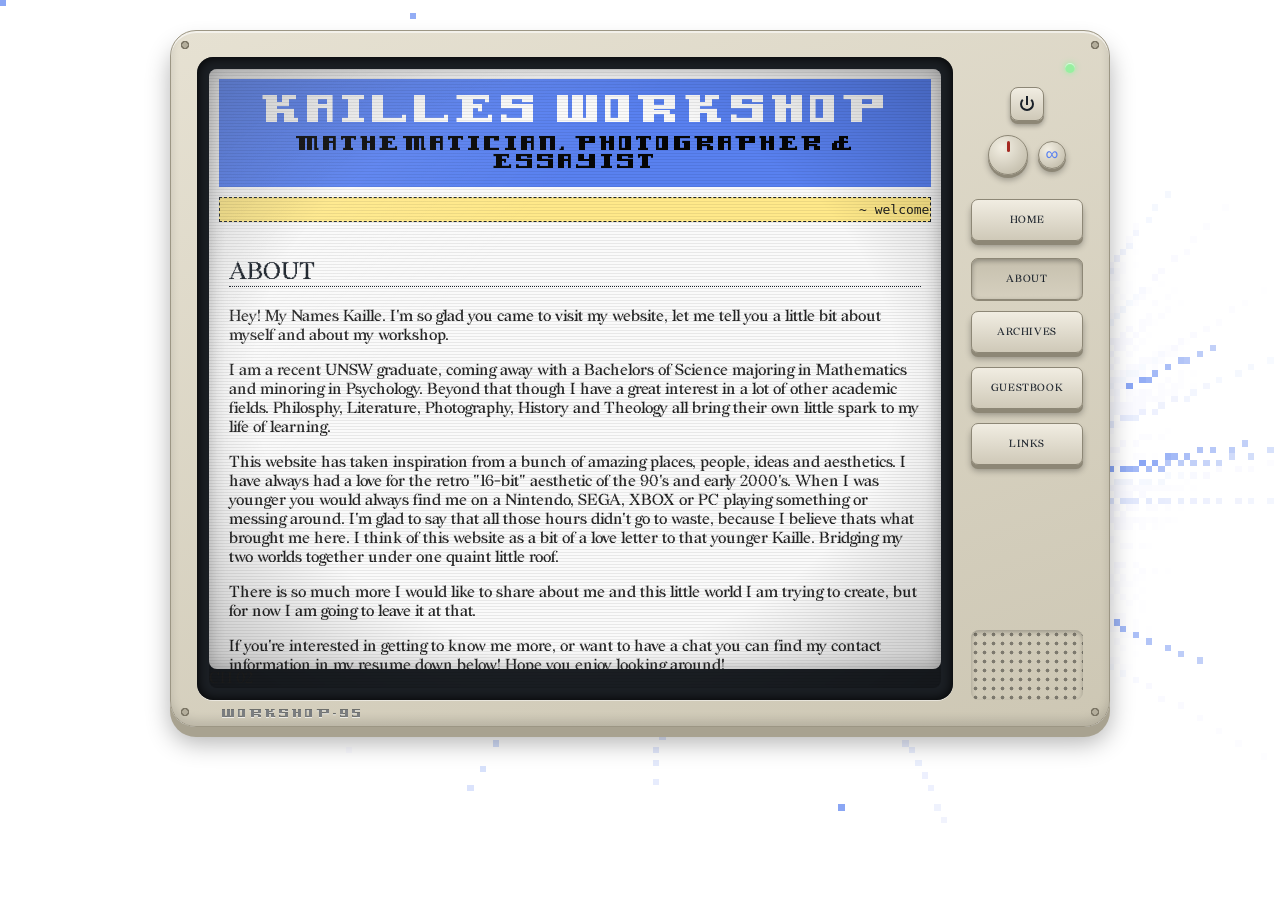
==== commit 338ad27d: "Update v1.5" ====
--- a/about.html
+++ b/about.html
@@ -4,7 +4,8 @@
     <meta charset="UTF-8">
     <meta name="viewport" content="width=device-width, initial-scale=1">
     <title>About - KAILLES WORKSHOP</title>
-    <script>try{var s=localStorage.getItem("dark-mode");if(s==="1")document.documentElement.classList.add("dark");var o=localStorage.getItem("screen-off");if(o==="1")document.documentElement.classList.add("off");}catch(e){}</script>
+    <script>try{var s=localStorage.getItem("dark-mode");if(s==="1")document.documentElement.classList.add("dark");var 
+    o=localStorage.getItem("screen-off");if(o==="1")document.documentElement.classList.add("off");}catch(e){}</script>
     <link rel="icon" href="favicon.png">
     <link rel="stylesheet" href="style.css">
     <script src="script.js"></script>
@@ -35,7 +36,7 @@
 
 <p>I am a recent UNSW graduate, coming away with a Bachelors of Science majoring in 
   Mathematics and minoring in Psychology. Beyond that though I have a great interest
-  in a lot of other academic fields. Philosphy, Psychology, Literature, Photography,
+  in a lot of other academic fields. Philosphy, Literature, Photography,
   History and Theology all bring their own little spark to my life of learning.
 </p>
 
@@ -50,7 +51,7 @@
   to create, but for now I am going to leave it at that.
 </p>
 
-<p>If your're interested in getting to know me more, or want to have a chat you can find my
+<p>If you're interested in getting to know me more, or want to have a chat you can find my
   contact information in my resume down below! Hope you enjoy looking around!
 </p>
 
--- a/style.css
+++ b/style.css
@@ -1117,6 +1117,16 @@
   box-shadow: none;
 }
 
+/* ---------- 5. DARK MODE: phosphor glow ---------- */
+.dark #page {
+  text-shadow: 0 0 5px rgba(157, 184, 255, 0.25);
+}
+
+.dark #page h1,
+.dark #page h2 {
+  text-shadow: 0 0 8px rgba(157, 184, 255, 0.45);
+}
+
 /* power LED breathes slowly in dark mode (not while off) */
 @keyframes led-pulse {
   0%, 100% { box-shadow: 0 0 6px #97efa0, inset 0 1px 1px rgba(255, 255, 255, 0.7); }
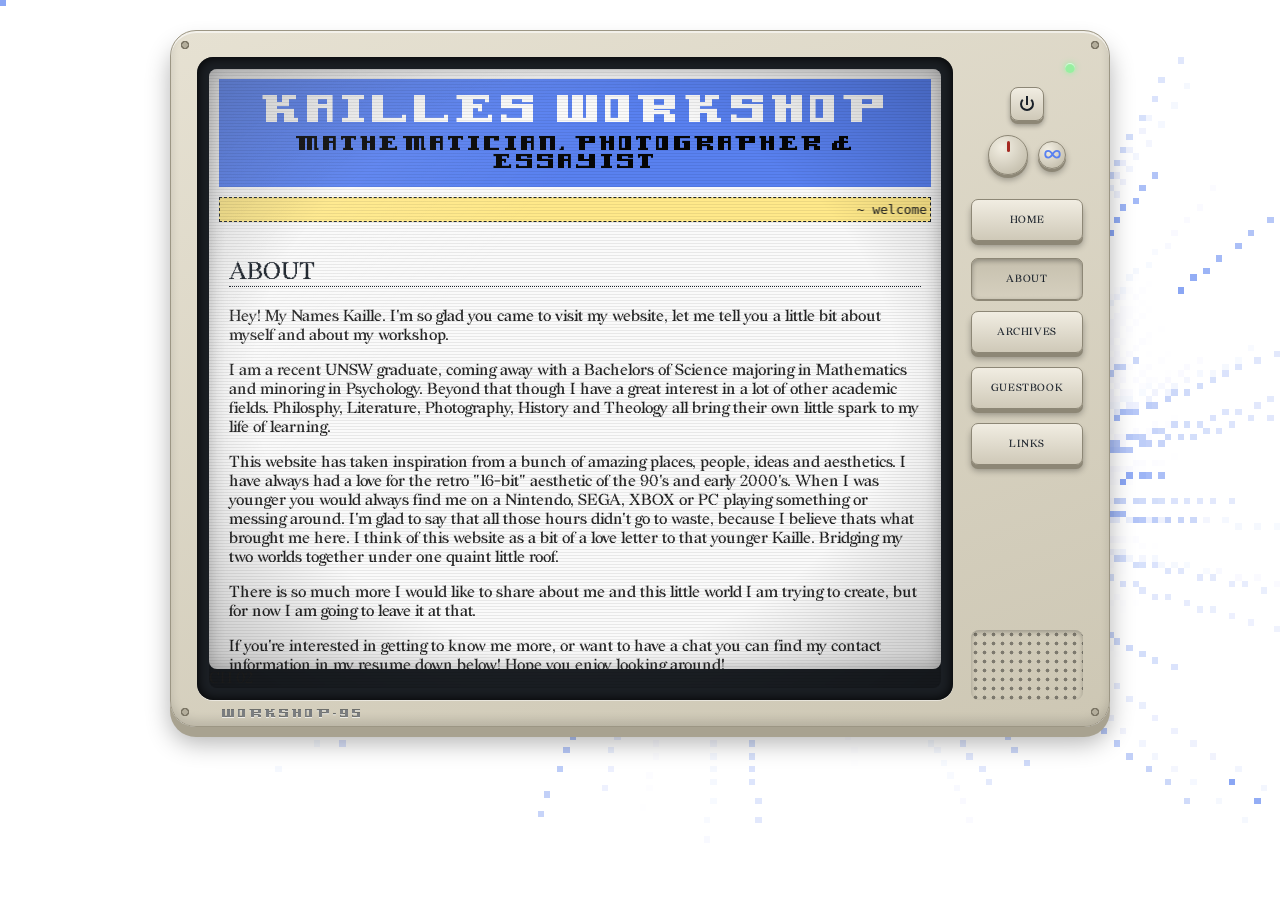
==== commit 9451657a: "Power Bezel Update v1.0" ====
--- a/about.html
+++ b/about.html
@@ -132,7 +132,7 @@
         <button type="button" id="power" aria-label="Screen power" aria-pressed="true"></button>
         <div class="controls">
   <span class="knob" aria-hidden="true"></span>
-  <button type="button" id="fx" aria-label="Background animation" aria-pressed="true" title="Toggle background animation">∞</button>
+  <button type="button" id="fx" aria-label="Background animation" aria-pressed="true" title="Toggle background animation"><svg class="inf-icon" viewBox="0 0 28 14" aria-hidden="true"><path d="M14 7 C17 2 19.5 1.5 21 1.5 C24 1.5 26 4 26 7 C26 10 24 12.5 21 12.5 C19.5 12.5 17 12 14 7 C11 2 8.5 1.5 7 1.5 C4 1.5 2 4 2 7 C2 10 4 12.5 7 12.5 C8.5 12.5 11 12 14 7 Z"/></svg></button>
 </div>
         <a href="index.html">HOME</a>
         <a href="about.html" aria-current="page">ABOUT</a>
--- a/style.css
+++ b/style.css
@@ -1024,7 +1024,7 @@
 }
 
 #fx[aria-pressed="false"] {
-  color: #000;                       /* black = animation off */
+  color: #4a463c;                    /* soft dark = animation off */
 }
 
 #fx:focus-visible {
@@ -1307,4 +1307,142 @@
   html:not(.dark):not(.off):not(.shutting) .light {
     animation: none;
   }
+}
+
+/* ---------- 8. PANEL TUCKS INTO THE SCREEN WHEN POWERED OFF ---------- */
+
+html { --tuck: -170px 0; }          /* desktop: slide left, into the screen */
+
+#bezel { z-index: 1; }              /* screen sits on top, so the keys slide behind it */
+
+/* normal state: keys slide back out (short wait so the boot flash plays first) */
+#panel a,
+.controls,
+#panel::after {
+  transition: translate 0.45s ease 0.15s, visibility 0s 0s;
+}
+
+/* off (and the moment the shutdown animation starts): keys tuck away */
+html.off #panel a,
+html.off .controls,
+html.off #panel::after,
+html.shutting #panel a,
+html.shutting .controls,
+html.shutting #panel::after {
+  translate: var(--tuck);
+  visibility: hidden;               /* can't be clicked or tabbed to once hidden */
+  transition: translate 0.45s ease, visibility 0s 0.45s;
+}
+
+@media (max-width: 700px) {
+  html { --tuck: 0 -140px; }        /* phone: keys sit below the screen, so slide up */
+}
+
+@media (prefers-reduced-motion: reduce) {
+  #panel a,
+  .controls,
+  #panel::after { transition: none !important; }
+}
+
+/* ---------- 9. BEZEL FILLS THE CASING; POWER BUTTON POKES OUT OF THE SIDE (desktop only) ---------- */
+@media (min-width: 701px) {
+
+  html { --out: 14px; }                 /* how far the button sticks out past the casing */
+
+  /* keys keep their full size while the panel collapses, so they don't squash */
+  #panel a,
+  #panel::after,
+  .controls {
+    width: 112px;
+    box-sizing: border-box;
+  }
+
+  #panel {
+    transition: width 0.45s ease 0.15s, margin-left 0.45s ease 0.15s;
+  }
+
+  #power {
+    transition: translate 0.45s ease 0.15s;
+  }
+
+  /* off: the panel collapses to nothing and the bezel fills the casing */
+  html.off #panel,
+  html.shutting #panel {
+    width: 0;
+    margin-left: -18px;                 /* cancels the 18px gap, so the rim is an even 26px */
+    transition: width 0.45s ease, margin-left 0.45s ease;
+  }
+
+  /* the power button slides out to the casing's edge */
+  html.off #power,
+  html.shutting #power {
+    translate: calc(10px + var(--out)) 0;
+    transition: translate 0.45s ease;
+  }
+}
+
+/* ---------- 10. POWER BUTTON BECOMES A SIDE BUTTON WHEN OFF (desktop only) ---------- */
+@media (min-width: 701px) {
+
+  html { --side-w: 18px; }            /* how wide the side button is */
+
+  /* normal state: how it changes back when the screen turns on */
+  #power {
+    transition:
+      translate 0.45s ease 0.15s,
+      width 0.45s ease 0.15s,
+      border-radius 0.45s ease 0.15s,
+      box-shadow 0.12s ease;
+  }
+
+  #power::before { transition: opacity 0.25s ease 0.15s; }
+  #power::after  { transition: top 0.45s ease 0.15s, height 0.45s ease 0.15s; }
+
+  /* off: the button narrows into a tab on the casing's side */
+  html.off #power,
+  html.shutting #power {
+    width: var(--side-w);
+    border-radius: 3px 8px 8px 3px;       /* tucked side stays squarer, outer end rounded */
+    translate: calc(27px - var(--side-w) / 2 + var(--out)) 0;
+    box-shadow: 3px 0 0 #8d8776, 5px 2px 5px rgba(0, 0, 0, 0.3);   /* its thickness is on the right now */
+    transition:
+      translate 0.45s ease,
+      width 0.45s ease,
+      border-radius 0.45s ease,
+      box-shadow 0.12s ease;
+  }
+
+  /* the power symbol's ring fades out and its stem stretches into a grip line */
+  html.off #power::before,
+  html.shutting #power::before {
+    opacity: 0;
+    transition: opacity 0.25s ease;
+  }
+
+  html.off #power::after,
+  html.shutting #power::after {
+    top: 10px;
+    height: 14px;
+    transition: top 0.45s ease, height 0.45s ease;
+  }
+
+  /* pressed: pushes in toward the screen (left) instead of down */
+  html.off #power:active {
+    transform: translateX(-2px);
+    box-shadow: 1px 0 0 #8d8776, inset 2px 0 4px rgba(0, 0, 0, 0.3);
+  }
+}
+
+.inf-icon {
+  width: 17px;
+  height: auto;
+  fill: none;
+  stroke: currentColor;
+  stroke-width: 3;
+  stroke-linecap: round;
+  stroke-linejoin: round;
+  display: block;
+  margin: 0 auto;
+  overflow: visible;
+  transition: stroke 0.15s;
 }
